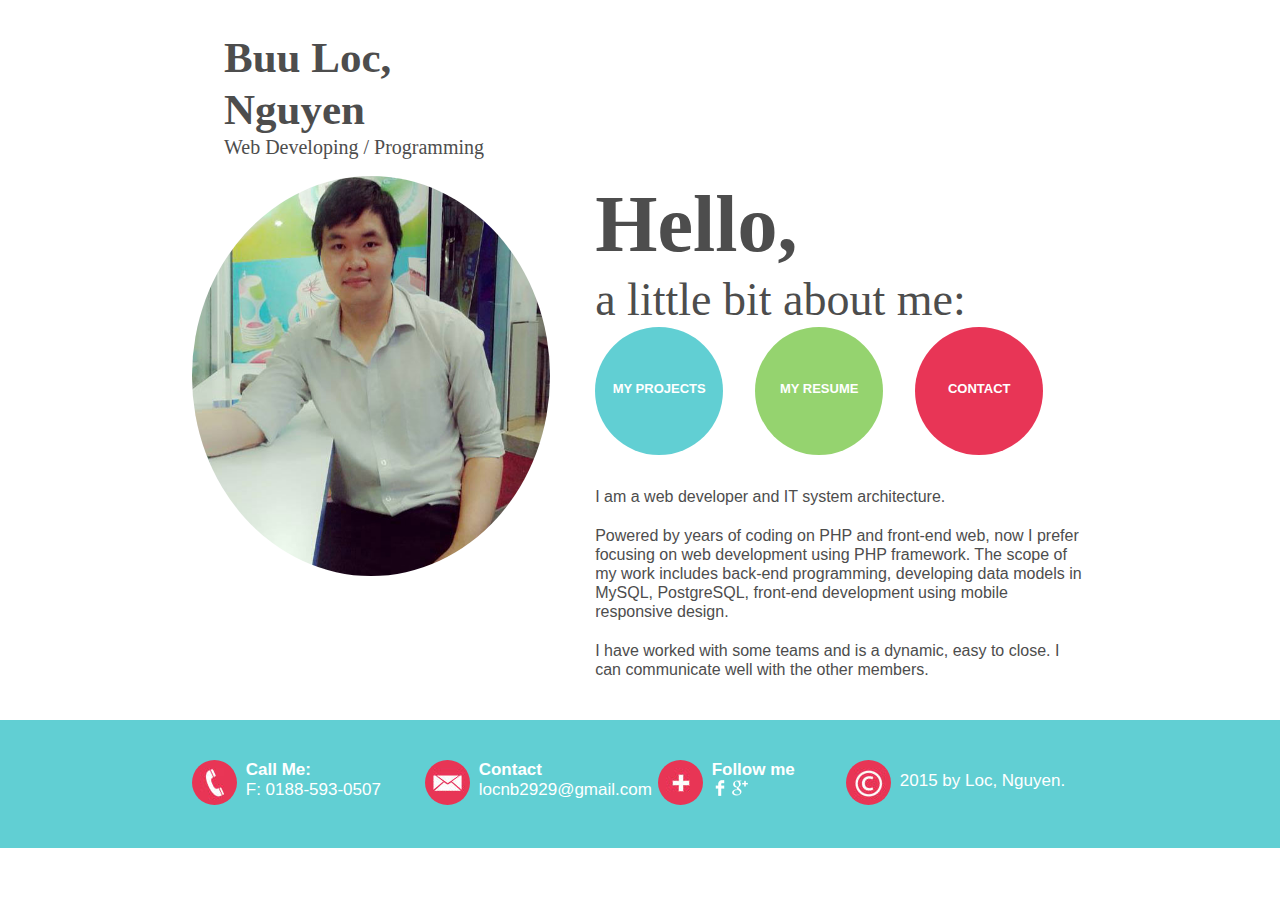
==== index.html @ 5f627e70 "Portfolio" ====
<!Doctype html>

<!--[if lt IE 7 ]> <html class="ie ie6 ie-lt10 ie-lt9 ie-lt8 ie-lt7 no-js" lang="en"> <![endif]-->
<!--[if IE 7 ]>    <html class="ie ie7 ie-lt10 ie-lt9 ie-lt8 no-js" lang="en"> <![endif]-->
<!--[if IE 8 ]>    <html class="ie ie8 ie-lt10 ie-lt9 no-js" lang="en"> <![endif]-->
<!--[if IE 9 ]>    <html class="ie ie9 ie-lt10 no-js" lang="en"> <![endif]-->
<!--[if gt IE 9]><!--><html class="no-js" lang="en"><!--<![endif]-->
<!-- the "no-js" class is for Modernizr. --> 

<head>

	<meta charset="utf-8">
	
	<!-- Always force latest IE rendering engine (even in intranet) -->
	<meta http-equiv="X-UA-Compatible" content="IE=edge">
	
	<!-- Important stuff for SEO, don't neglect. (And don't dupicate values across your site!) -->
	<title>Loc Nguyen, portfolio</title>

	<meta name="author" content="Loc Nguyen" />
	<meta name="description" content="Portfolio of Loc Nguyen" />
	
	<!-- Don't forget to set your site up: http://google.com/webmasters -->
	<meta name="google-site-verification" content="" />
	
	<!-- Who owns the content of this site? -->
	<meta name="Copyright" content="2015 by Loc Nguyen" />
	
	<!--  Mobile Viewport
	http://j.mp/mobileviewport & http://davidbcalhoun.com/2010/viewport-metatag
	device-width : Occupy full width of the screen in its current orientation
	initial-scale = 1.0 retains dimensions instead of zooming out if page height > device height
	maximum-scale = 1.0 retains dimensions instead of zooming in if page width < device width (wrong for most sites)
	-->
	<meta name="viewport" content="width=device-width, initial-scale=1">
	
	<!-- Use Iconifyer to generate all the favicons and touch icons you need: http://iconifier.net -->
	<link rel="shortcut icon" href="favicon.ico" />
	
	<!-- concatenate and minify for production -->
	<link rel="stylesheet" href="assets/css/reset.css" />
	<link rel="stylesheet" href="assets/css/style.css" />
	
	<!-- Lea Verou's Prefix Free, lets you use un-prefixed properties in your CSS files -->
	<script src="assets/js/libs/prefixfree.min.js"></script>
	
	<!-- This is an un-minified, complete version of Modernizr. 
		 Before you move to production, you should generate a custom build that only has the detects you need. -->
	<script src="assets/js/libs/modernizr-2.7.1.dev.js"></script>
	
	<!-- Application-specific meta tags -->
	<!-- Windows 8: see http://msdn.microsoft.com/en-us/library/ie/dn255024%28v=vs.85%29.aspx for details -->
	<meta name="application-name" content="" /> 
	<meta name="msapplication-TileColor" content="" /> 
	<meta name="msapplication-TileImage" content="" />
	<meta name="msapplication-square150x150logo" content="" />
	<meta name="msapplication-square310x310logo" content="" />
	<meta name="msapplication-square70x70logo" content="" />
	<meta name="msapplication-wide310x150logo" content="" />
	<!-- Twitter: see https://dev.twitter.com/docs/cards/types/summary-card for details -->
	<meta name="twitter:card" content="">
	<meta name="twitter:site" content="">
	<meta name="twitter:title" content="">
	<meta name="twitter:description" content="">
	<meta name="twitter:url" content="">
	<!-- Facebook (and some others) use the Open Graph protocol: see http://ogp.me/ for details -->
	<meta property="og:title" content="" />
	<meta property="og:description" content="" />
	<meta property="og:url" content="" />
	<meta property="og:image" content="" />

</head>

<body>

<div class="wrapper">
	<header>
		
		<div class="name_job">
			<p><h1 class="font_0">Buu Loc, Nguyen</h1></p>
			<p><h1 class="font_6">Web Developing / Programming</h1></p>
		</div>
		<!--<nav>
			<ul>
				<li><a href="index.html">Home</a></li>
				<li><a href="projects.html">Projects</a></li>
				<li><a href="resume.html">Resume</a></li>
				<li><a href="contact.html">Contact</a></li>
			</ul>
		</nav>-->

	</header><!-- /header -->

	<section>
		<div class="avatarInfo"><img src="assets/images/avatarBL.jpg" alt="Avatar Info"></div>
		<div class="aboutInfo">
			<p class="font_3"><strong>Hello, </strong></p>
			<p class="font_4">a little bit about me:</p>

			<div class="buttonProjects">
				<a href="projects.html" style="text-align: center" class="buttonLink"><span class="buttonLabel">MY PROJECTS</span></a>
			</div>

			<div class="buttonResume">
				<a href="resume.html" style="text-align: center" class="buttonLink"><span class="buttonLabel">MY RESUME</span></a>
			</div>

			<div class="buttonContact">
				<a href="contact.html" style="text-align: center" class="buttonLink"><span class="buttonLabel">CONTACT</span></a>
			</div>
			
			<div class="textInfo">
				<p>I am a web developer and IT system architecture.</p>
				<br>
				<p>Powered by years of coding on PHP and front-end web, now I prefer focusing on web development using PHP framework. The scope of my work includes back-end programming, developing data models in MySQL, PostgreSQL, front-end development using mobile responsive design.</p>
				<br>
				<p>I have worked with some teams and is a dynamic, easy to close. I can communicate well with the other members.</p>
			</div>
		</div>
	</section><!-- /section -->
	
	<footer>
		<div id="boxFooter">
			<div class="phone">
				<div class="boxImage">
					<img src="assets/images/phone.jpg" alt="phone">
				</div>
				<div class="boxText">
					<span><strong>Call Me:</strong></span><br>
					<span>F: 0188-593-0507</span>
				</div>
			</div>

			<div class="email">
				<div class="boxImage">
					<img src="assets/images/email.jpg" alt="email">
				</div>
				<div class="boxText">
					<span><strong>Contact</strong></span><br>
					<span>locnb2929@gmail.com</span>
				</div>
			</div>

			<div class="socialNetwork">
				<div class="boxImage">
					<img src="assets/images/follow.jpg" alt="follow">
				</div>
				<div class="boxText">
					<span><strong>Follow me</strong></span><br>
					<span><a href="https://www.facebook.com/loc.nguyenbuu" target="_blank"><img src="assets/images/facebook.png" alt="facebook info"></a></span>
					<span><a href="https://plus.google.com/u/0/100882687001015191666/posts/p/pub" target="_blank"><img src="assets/images/googleplus.png" alt="google info"></a></span>
				</div>
			</div>

			<div class="contact">
				<div class="boxImage">
					<img src="assets/images/author.jpg" alt="author">
				</div>
				<div class="boxText">
					<span>2015 by Loc, Nguyen.</span>
				</div>
			</div>

		</div>
	</footer><!-- /footer -->
</div>

<!-- Grab Google CDN's jQuery. fall back to local if necessary -->
<script src="//ajax.googleapis.com/ajax/libs/jquery/1.11.0/jquery.min.js"></script>
<script>window.jQuery || document.write("<script src='assets/js/libs/jquery-1.11.0.min.js'>\x3C/script>")</script>

<!-- this is where we put our custom functions -->
<!-- don't forget to concatenate and minify if needed -->
<script src="assets/js/functions.js"></script>

<!-- Asynchronous google analytics; this is the official snippet.
	 Replace UA-XXXXXX-XX with your site's ID and uncomment to enable.
	 
<script>
  (function(i,s,o,g,r,a,m){i['GoogleAnalyticsObject']=r;i[r]=i[r]||function(){
  (i[r].q=i[r].q||[]).push(arguments)},i[r].l=1*new Date();a=s.createElement(o),
  m=s.getElementsByTagName(o)[0];a.async=1;a.src=g;m.parentNode.insertBefore(a,m)
  })(window,document,'script','//www.google-analytics.com/analytics.js','ga');

  ga('create', 'UA-XXXXXX-XX', 'auto');
  ga('send', 'pageview');

</script>
  
-->
</body>
</html>
---- assets/css/style.css ----
/* A Linux- and Windows-friendly sans-serif font stack: http://prospects.mhurrell.co.uk/post/updating-the-helvetica-font-stack */
body {
	font: 16px/26px Helvetica, Helvetica Neue, Arial, sans-serif;
}

/* Using local fonts? Check out Font Squirrel's webfont generator: http://www.fontsquirrel.com/tools/webfont-generator */

/* We like off-black for text. */
body, select, input, textarea {color: #222020;}

a {color: blue;}
a:hover {color: blue;}

/* Custom text-selection colors (remove any text shadows: http://twitter.com/miketaylr/status/12228805301) */
::-moz-selection{background: #fcd700; color: #fff; text-shadow: none;}
::selection {background: #fcd700; color: #fff; text-shadow: none;} 

/*	j.mp/webkit-tap-highlight-color */
a:link {-webkit-tap-highlight-color: #fcd700;} 

ins {background-color: #fcd700; color: #000; text-decoration: none;}
mark {background-color: #fcd700; color: #000; font-style: italic; font-weight: bold;}

/* Mozilla dosen't style place holders by default */
input:-moz-placeholder { color:#a9a9a9; }
textarea:-moz-placeholder { color:#a9a9a9; }

.wrapper {
    width: 100%;
    margin: 0 auto;
}

.wrapper {
    opacity: 0;
    transition: opacity 1s;
}

.wrapper-loaded {
    opacity: 1;
}

body{
    background-image: url(../images/body_bg.jpg);
    background-position: left top;
    background-repeat: repeat;
    color: #222020;
    height: 100%;
    width: 100%;
}

header{
    height: 8em;
    width: 70%;
    margin: 0 auto;
}

section {
    width: 70%;
    margin: 0 auto;
    height: 34em;
    overflow: hidden;
}

.borderHL {
    border-bottom: 5px solid #4D4D4D;
    height: 8em;
    width: 100%;
    margin: 0 auto;
}

#project_wrapper, #resume_wrapper, #contact_wrapper {
    width: 70%;
    margin: 2em auto;
    height: auto;
    background: #ffffff;
    padding: 2.5em;
    overflow: hidden;
}
.titleProjects, .titleResume, .titleContact {
    border-bottom: 1px solid #4D4D4D;
}

a {
    color: #177EE5;
    text-decoration: none;
}

a:hover {
    color: #1968B7;
}

.infoResume{
    margin-top: 2em;
    display: block;
    height: 14em;
    margin-top: 2em;
    width: 100%;
}

.imageInfo {
    border: 1px solid #ccc;
    float: left;
    position: relative;
    padding: 5px;
}

.imageInfo > img {
    border: medium none;
    vertical-align: middle;
}

.textResume {
    float: left;
    font: normal 1.166em "Noticia Text",serif;
    margin: 0 2em;
}

.logoSchool {
    display: block;
    float: right;
    width: 3.5em;
}
.underline {
    border: 1px solid #ccc;
    margin: 0 12em;
}
.name_job{
    width: 35%;
    height: 7em;
    margin: 2em;
    float: left;
}

.font_0 {
    color: #4D4D4D;
    font: bold 43px/1.2em "Noticia Text",serif
}
.font_1 {
    color: #4D4D4D;
    font: bold 36px/1.2em "Noticia Text",serif
}
.font_2 {
    color: #4D4D4D;
    font: bold 24px/1.2em "Noticia Text",serif
}
.font_3 {
    color: rgba(77, 77, 77, 1);
    font: 80px/1.2em "Noticia Text",serif
}

.font_4 {
    font: 46px/1.2em "Noticia Text",serif;
    color: rgba(77, 77, 77, 1);
}

.font_5 {
    font: normal 1.5em "Noticia Text",serif;
    color: #000;
}

.font_6 {
    color: rgba(77, 77, 77, 1);
    font: 20px/1.2em "Noticia Text",serif!important;
    line-height: 1.5em;
    letter-spacing: normal;
}

nav{
    width: 50%;
    height: 7em;
    margin: 2em;
    float: left;
}

ul{
    overflow: hidden;
    position: relative;
    list-style: none;
    top: 47%;
}

li{
    display: inline-block;
    position: relative;
    width: 22%;
    text-align: center;
    height: 100%;
    text-transform: uppercase;
}

li a{
    cursor: pointer;
    font: 17px/1.2em "Noticia Text",serif;
    color: #4D4D4D;
    text-decoration: none;
}

li a:hover{
    color: #95D36F;
}

.avatarInfo{
    float: left;
    width: 40%;
}

.avatarInfo img {
    border-radius: 50%;
    height: 25em;
    width: 25em;
}

.aboutInfo {
    float: left;
    width: 55%;
    margin-left: 5%;
}

.buttonProjects, .buttonResume, .buttonContact {
    height: 8em;
    width: 8em;
    border-radius: 50%;
    float: left;
    margin-bottom: 2em;
    position: relative;
    -webkit-transition: all .25s ease .2s;
       -moz-transition: all .25s ease .2s;
        -ms-transition: all .25s ease .2s;
         -o-transition: all .25s ease .2s;
            transition: all .25s ease .2s;
}

.buttonProjects {
    background-color: rgba(97, 207, 211, 1);
}

.buttonResume {
    background-color: #95D36F;
    margin: 0 2em;
}

.buttonContact {
    background-color: rgba(232, 53, 86, 1);
}

.buttonProjects:hover, .buttonResume:hover, .buttonContact:hover {
    height: 8em;
    width: 8em;
    border-radius: 50%;
    border: 0 solid rgba(232, 53, 86, 1);
}

.buttonProjects:hover {
    background-color: rgba(64, 138, 141, 1);
}

.buttonResume:hover {
    background-color: #72A354;
}

.buttonContact:hover {
    background-color: rgba(154, 35, 57, 1);
}

.buttonLink {
    position: absolute;
    bottom: 0;
    left: 0;
    right: 0;
    top: 0;
    cursor: pointer;
}

.buttonLabel {
    color: #ffffff;
    font: 13px/1.2em "Open Sans",sans-serif;
    font-weight: bold;
    display: inline-block;
    white-space: nowrap;
    margin-top: 42%;
}

.textInfo {
    clear: both;
    color: rgba(77, 77, 77, 1);
    font: 16px/1.2em "Open Sans",sans-serif;
    margin-top: 2em;
}

footer {
    clear: both;
    background-color: rgba(97, 207, 211, 1);
    background-repeat: repeat-x;
    width: 100%;
    height: 8em;
    z-index: 10;
}

#boxFooter {
    width: 70%;
    height: auto;
    margin: 0 auto;
    padding-top: 2.5em;
}

.boxImage {
    float: left;
    width: 6%;
}

.boxImage img {
    border-radius: 50%;
}

.boxText {
    float: left;
    width: 20%;
    color: #ffffff;
    font: 17px/1.2em "Open Sans",sans-serif;
}

.socialNetwork > .boxText {
    width: 15%!important;
}

.contact > .boxText > span {
    line-height: 2.5em;
}

.scrollToTop {
    background: url("../images/iconTop.jpg") no-repeat scroll 0 0 rgba(0, 0, 0, 0);
    bottom: 10em;
    display: block;
    height: 48px;
    position: fixed;
    right: 5em;
    width: 48px;
    border-radius: 20%;
    display:none;
}
/* Media queries
-------------------------------------------------------------------------------*/

@media screen and (min-width: 400px) {

}

@media screen and (min-width: 600px) {

}

@media screen and (min-width: 1000px) {

}

@media screen and (min-width: 1400px) {

}
/* ==========================================================================
   Helper classes
   ========================================================================== */

.hidden {
    display: none !important;
    visibility: hidden;
}

.visuallyhidden {
    border: 0;
    clip: rect(0 0 0 0);
    height: 1px;
    margin: -1px;
    overflow: hidden;
    padding: 0;
    position: absolute;
    width: 1px;
}

.visuallyhidden.focusable:active,
.visuallyhidden.focusable:focus {
    clip: auto;
    height: auto;
    margin: 0;
    overflow: visible;
    position: static;
    width: auto;
}

.invisible {
    visibility: hidden;
}

.clearfix:before,
.clearfix:after {
    content: " ";
    display: table;
}

.clearfix:after {
    clear: both;
}

.clearfix {
    *zoom: 1;
}

/* Print styles
-------------------------------------------------------------------------------*/
@media print {
    *,
    *:before,
    *:after {
        background: transparent !important;
        color: #000 !important;
        box-shadow: none !important;
        text-shadow: none !important;
    }

    a,
    a:visited {
        text-decoration: underline;
    }

    a[href]:after {
        content: " (" attr(href) ")";
    }

    abbr[title]:after {
        content: " (" attr(title) ")";
    }

    a[href^="#"]:after,
    a[href^="javascript:"]:after {
        content: "";
    }

    pre,
    blockquote {
        border: 1px solid #999;
        page-break-inside: avoid;
    }

    thead {
        display: table-header-group;
    }

    tr,
    img {
        page-break-inside: avoid;
    }

    img {
        max-width: 100% !important;
    }

    p,
    h2,
    h3 {
        orphans: 3;
        widows: 3;
    }

    h2,
    h3 {
        page-break-after: avoid;
    }
}
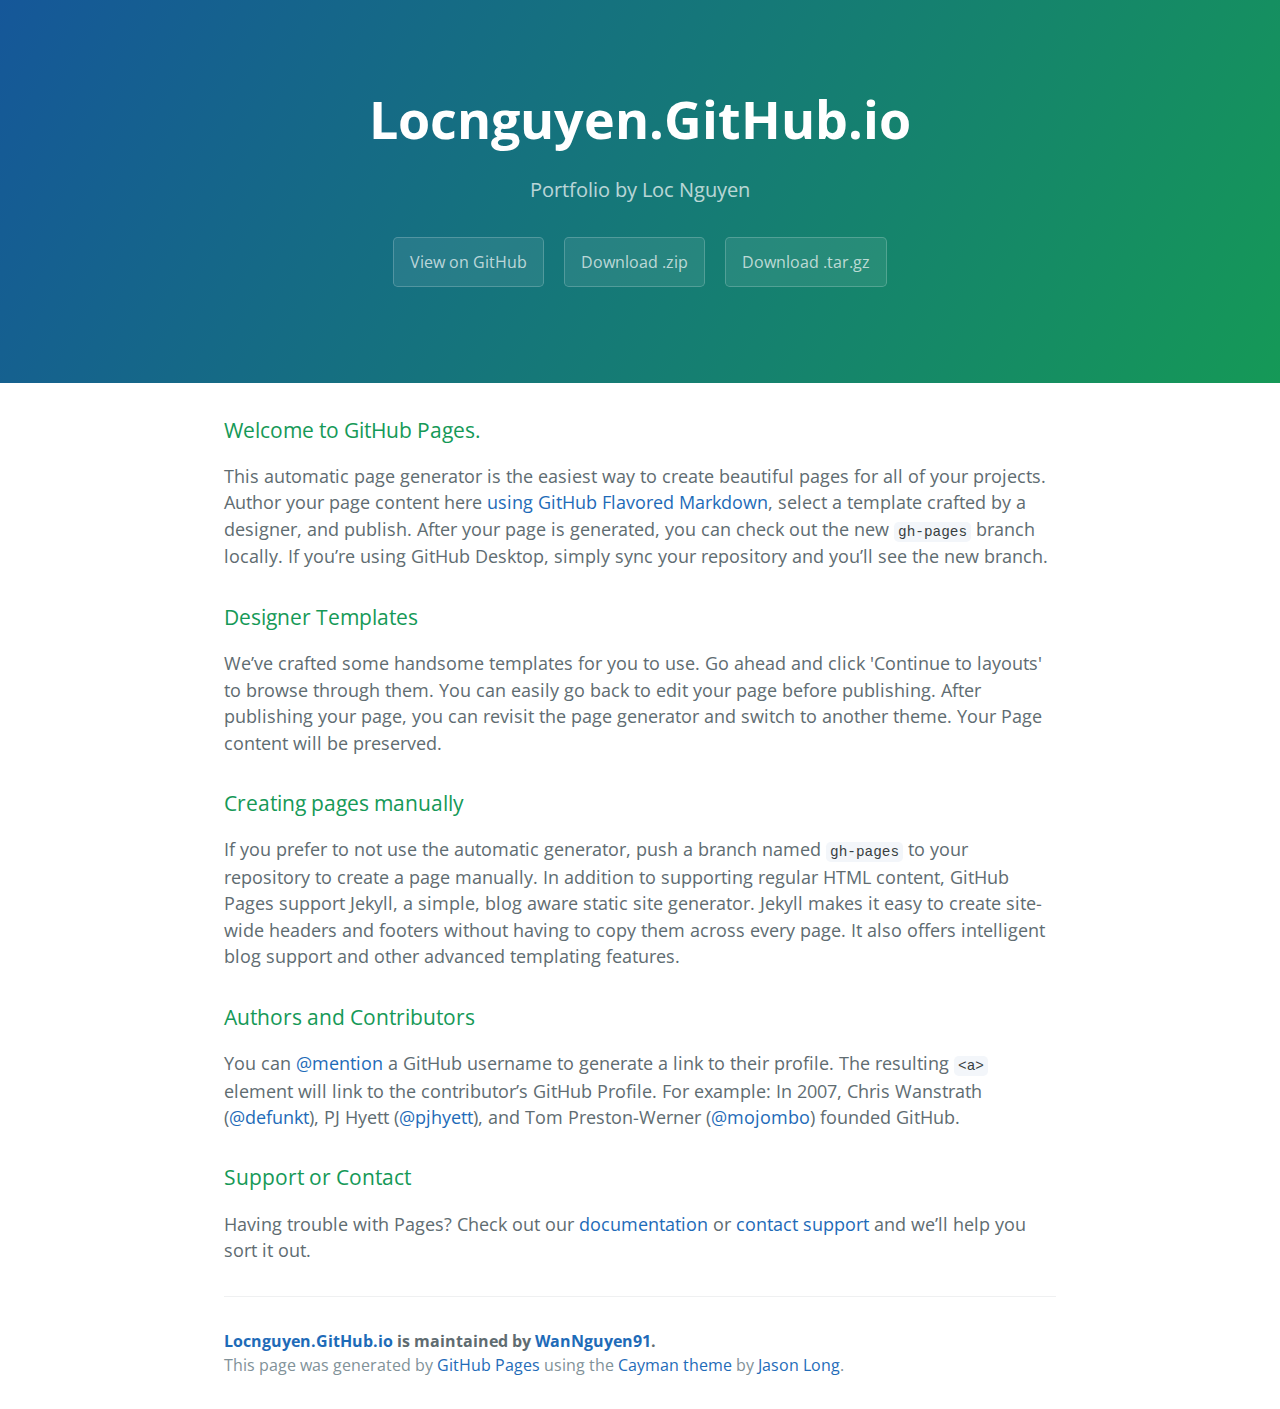
==== commit b5d82104: "Create gh-pages branch via GitHub" ====
--- a/index.html
+++ b/index.html
@@ -1,192 +1,57 @@
-<!Doctype html>
+<!DOCTYPE html>
+<html lang="en-us">
+  <head>
+    <meta charset="UTF-8">
+    <title>Locnguyen.GitHub.io by WanNguyen91</title>
+    <meta name="viewport" content="width=device-width, initial-scale=1">
+    <link rel="stylesheet" type="text/css" href="stylesheets/normalize.css" media="screen">
+    <link href='https://fonts.googleapis.com/css?family=Open+Sans:400,700' rel='stylesheet' type='text/css'>
+    <link rel="stylesheet" type="text/css" href="stylesheets/stylesheet.css" media="screen">
+    <link rel="stylesheet" type="text/css" href="stylesheets/github-light.css" media="screen">
+  </head>
+  <body>
+    <section class="page-header">
+      <h1 class="project-name">Locnguyen.GitHub.io</h1>
+      <h2 class="project-tagline">Portfolio by Loc Nguyen</h2>
+      <a href="https://github.com/WanNguyen91/locnguyen.github.io" class="btn">View on GitHub</a>
+      <a href="https://github.com/WanNguyen91/locnguyen.github.io/zipball/master" class="btn">Download .zip</a>
+      <a href="https://github.com/WanNguyen91/locnguyen.github.io/tarball/master" class="btn">Download .tar.gz</a>
+    </section>
 
-<!--[if lt IE 7 ]> <html class="ie ie6 ie-lt10 ie-lt9 ie-lt8 ie-lt7 no-js" lang="en"> <![endif]-->
-<!--[if IE 7 ]>    <html class="ie ie7 ie-lt10 ie-lt9 ie-lt8 no-js" lang="en"> <![endif]-->
-<!--[if IE 8 ]>    <html class="ie ie8 ie-lt10 ie-lt9 no-js" lang="en"> <![endif]-->
-<!--[if IE 9 ]>    <html class="ie ie9 ie-lt10 no-js" lang="en"> <![endif]-->
-<!--[if gt IE 9]><!--><html class="no-js" lang="en"><!--<![endif]-->
-<!-- the "no-js" class is for Modernizr. --> 
+    <section class="main-content">
+      <h3>
+<a id="welcome-to-github-pages" class="anchor" href="#welcome-to-github-pages" aria-hidden="true"><span aria-hidden="true" class="octicon octicon-link"></span></a>Welcome to GitHub Pages.</h3>
 
-<head>
+<p>This automatic page generator is the easiest way to create beautiful pages for all of your projects. Author your page content here <a href="https://guides.github.com/features/mastering-markdown/">using GitHub Flavored Markdown</a>, select a template crafted by a designer, and publish. After your page is generated, you can check out the new <code>gh-pages</code> branch locally. If you’re using GitHub Desktop, simply sync your repository and you’ll see the new branch.</p>
 
-	<meta charset="utf-8">
-	
-	<!-- Always force latest IE rendering engine (even in intranet) -->
-	<meta http-equiv="X-UA-Compatible" content="IE=edge">
-	
-	<!-- Important stuff for SEO, don't neglect. (And don't dupicate values across your site!) -->
-	<title>Loc Nguyen, portfolio</title>
+<h3>
+<a id="designer-templates" class="anchor" href="#designer-templates" aria-hidden="true"><span aria-hidden="true" class="octicon octicon-link"></span></a>Designer Templates</h3>
 
-	<meta name="author" content="Loc Nguyen" />
-	<meta name="description" content="Portfolio of Loc Nguyen" />
-	
-	<!-- Don't forget to set your site up: http://google.com/webmasters -->
-	<meta name="google-site-verification" content="" />
-	
-	<!-- Who owns the content of this site? -->
-	<meta name="Copyright" content="2015 by Loc Nguyen" />
-	
-	<!--  Mobile Viewport
-	http://j.mp/mobileviewport & http://davidbcalhoun.com/2010/viewport-metatag
-	device-width : Occupy full width of the screen in its current orientation
-	initial-scale = 1.0 retains dimensions instead of zooming out if page height > device height
-	maximum-scale = 1.0 retains dimensions instead of zooming in if page width < device width (wrong for most sites)
-	-->
-	<meta name="viewport" content="width=device-width, initial-scale=1">
-	
-	<!-- Use Iconifyer to generate all the favicons and touch icons you need: http://iconifier.net -->
-	<link rel="shortcut icon" href="favicon.ico" />
-	
-	<!-- concatenate and minify for production -->
-	<link rel="stylesheet" href="assets/css/reset.css" />
-	<link rel="stylesheet" href="assets/css/style.css" />
-	
-	<!-- Lea Verou's Prefix Free, lets you use un-prefixed properties in your CSS files -->
-	<script src="assets/js/libs/prefixfree.min.js"></script>
-	
-	<!-- This is an un-minified, complete version of Modernizr. 
-		 Before you move to production, you should generate a custom build that only has the detects you need. -->
-	<script src="assets/js/libs/modernizr-2.7.1.dev.js"></script>
-	
-	<!-- Application-specific meta tags -->
-	<!-- Windows 8: see http://msdn.microsoft.com/en-us/library/ie/dn255024%28v=vs.85%29.aspx for details -->
-	<meta name="application-name" content="" /> 
-	<meta name="msapplication-TileColor" content="" /> 
-	<meta name="msapplication-TileImage" content="" />
-	<meta name="msapplication-square150x150logo" content="" />
-	<meta name="msapplication-square310x310logo" content="" />
-	<meta name="msapplication-square70x70logo" content="" />
-	<meta name="msapplication-wide310x150logo" content="" />
-	<!-- Twitter: see https://dev.twitter.com/docs/cards/types/summary-card for details -->
-	<meta name="twitter:card" content="">
-	<meta name="twitter:site" content="">
-	<meta name="twitter:title" content="">
-	<meta name="twitter:description" content="">
-	<meta name="twitter:url" content="">
-	<!-- Facebook (and some others) use the Open Graph protocol: see http://ogp.me/ for details -->
-	<meta property="og:title" content="" />
-	<meta property="og:description" content="" />
-	<meta property="og:url" content="" />
-	<meta property="og:image" content="" />
+<p>We’ve crafted some handsome templates for you to use. Go ahead and click 'Continue to layouts' to browse through them. You can easily go back to edit your page before publishing. After publishing your page, you can revisit the page generator and switch to another theme. Your Page content will be preserved.</p>
 
-</head>
+<h3>
+<a id="creating-pages-manually" class="anchor" href="#creating-pages-manually" aria-hidden="true"><span aria-hidden="true" class="octicon octicon-link"></span></a>Creating pages manually</h3>
 
-<body>
+<p>If you prefer to not use the automatic generator, push a branch named <code>gh-pages</code> to your repository to create a page manually. In addition to supporting regular HTML content, GitHub Pages support Jekyll, a simple, blog aware static site generator. Jekyll makes it easy to create site-wide headers and footers without having to copy them across every page. It also offers intelligent blog support and other advanced templating features.</p>
 
-<div class="wrapper">
-	<header>
-		
-		<div class="name_job">
-			<p><h1 class="font_0">Buu Loc, Nguyen</h1></p>
-			<p><h1 class="font_6">Web Developing / Programming</h1></p>
-		</div>
-		<!--<nav>
-			<ul>
-				<li><a href="index.html">Home</a></li>
-				<li><a href="projects.html">Projects</a></li>
-				<li><a href="resume.html">Resume</a></li>
-				<li><a href="contact.html">Contact</a></li>
-			</ul>
-		</nav>-->
+<h3>
+<a id="authors-and-contributors" class="anchor" href="#authors-and-contributors" aria-hidden="true"><span aria-hidden="true" class="octicon octicon-link"></span></a>Authors and Contributors</h3>
 
-	</header><!-- /header -->
+<p>You can <a href="https://help.github.com/articles/basic-writing-and-formatting-syntax/#mentioning-users-and-teams" class="user-mention">@mention</a> a GitHub username to generate a link to their profile. The resulting <code>&lt;a&gt;</code> element will link to the contributor’s GitHub Profile. For example: In 2007, Chris Wanstrath (<a href="https://github.com/defunkt" class="user-mention">@defunkt</a>), PJ Hyett (<a href="https://github.com/pjhyett" class="user-mention">@pjhyett</a>), and Tom Preston-Werner (<a href="https://github.com/mojombo" class="user-mention">@mojombo</a>) founded GitHub.</p>
 
-	<section>
-		<div class="avatarInfo"><img src="assets/images/avatarBL.jpg" alt="Avatar Info"></div>
-		<div class="aboutInfo">
-			<p class="font_3"><strong>Hello, </strong></p>
-			<p class="font_4">a little bit about me:</p>
+<h3>
+<a id="support-or-contact" class="anchor" href="#support-or-contact" aria-hidden="true"><span aria-hidden="true" class="octicon octicon-link"></span></a>Support or Contact</h3>
 
-			<div class="buttonProjects">
-				<a href="projects.html" style="text-align: center" class="buttonLink"><span class="buttonLabel">MY PROJECTS</span></a>
-			</div>
+<p>Having trouble with Pages? Check out our <a href="https://help.github.com/pages">documentation</a> or <a href="https://github.com/contact">contact support</a> and we’ll help you sort it out.</p>
 
-			<div class="buttonResume">
-				<a href="resume.html" style="text-align: center" class="buttonLink"><span class="buttonLabel">MY RESUME</span></a>
-			</div>
+      <footer class="site-footer">
+        <span class="site-footer-owner"><a href="https://github.com/WanNguyen91/locnguyen.github.io">Locnguyen.GitHub.io</a> is maintained by <a href="https://github.com/WanNguyen91">WanNguyen91</a>.</span>
 
-			<div class="buttonContact">
-				<a href="contact.html" style="text-align: center" class="buttonLink"><span class="buttonLabel">CONTACT</span></a>
-			</div>
-			
-			<div class="textInfo">
-				<p>I am a web developer and IT system architecture.</p>
-				<br>
-				<p>Powered by years of coding on PHP and front-end web, now I prefer focusing on web development using PHP framework. The scope of my work includes back-end programming, developing data models in MySQL, PostgreSQL, front-end development using mobile responsive design.</p>
-				<br>
-				<p>I have worked with some teams and is a dynamic, easy to close. I can communicate well with the other members.</p>
-			</div>
-		</div>
-	</section><!-- /section -->
-	
-	<footer>
-		<div id="boxFooter">
-			<div class="phone">
-				<div class="boxImage">
-					<img src="assets/images/phone.jpg" alt="phone">
-				</div>
-				<div class="boxText">
-					<span><strong>Call Me:</strong></span><br>
-					<span>F: 0188-593-0507</span>
-				</div>
-			</div>
+        <span class="site-footer-credits">This page was generated by <a href="https://pages.github.com">GitHub Pages</a> using the <a href="https://github.com/jasonlong/cayman-theme">Cayman theme</a> by <a href="https://twitter.com/jasonlong">Jason Long</a>.</span>
+      </footer>
 
-			<div class="email">
-				<div class="boxImage">
-					<img src="assets/images/email.jpg" alt="email">
-				</div>
-				<div class="boxText">
-					<span><strong>Contact</strong></span><br>
-					<span>locnb2929@gmail.com</span>
-				</div>
-			</div>
+    </section>
 
-			<div class="socialNetwork">
-				<div class="boxImage">
-					<img src="assets/images/follow.jpg" alt="follow">
-				</div>
-				<div class="boxText">
-					<span><strong>Follow me</strong></span><br>
-					<span><a href="https://www.facebook.com/loc.nguyenbuu" target="_blank"><img src="assets/images/facebook.png" alt="facebook info"></a></span>
-					<span><a href="https://plus.google.com/u/0/100882687001015191666/posts/p/pub" target="_blank"><img src="assets/images/googleplus.png" alt="google info"></a></span>
-				</div>
-			</div>
-
-			<div class="contact">
-				<div class="boxImage">
-					<img src="assets/images/author.jpg" alt="author">
-				</div>
-				<div class="boxText">
-					<span>2015 by Loc, Nguyen.</span>
-				</div>
-			</div>
-
-		</div>
-	</footer><!-- /footer -->
-</div>
-
-<!-- Grab Google CDN's jQuery. fall back to local if necessary -->
-<script src="//ajax.googleapis.com/ajax/libs/jquery/1.11.0/jquery.min.js"></script>
-<script>window.jQuery || document.write("<script src='assets/js/libs/jquery-1.11.0.min.js'>\x3C/script>")</script>
-
-<!-- this is where we put our custom functions -->
-<!-- don't forget to concatenate and minify if needed -->
-<script src="assets/js/functions.js"></script>
-
-<!-- Asynchronous google analytics; this is the official snippet.
-	 Replace UA-XXXXXX-XX with your site's ID and uncomment to enable.
-	 
-<script>
-  (function(i,s,o,g,r,a,m){i['GoogleAnalyticsObject']=r;i[r]=i[r]||function(){
-  (i[r].q=i[r].q||[]).push(arguments)},i[r].l=1*new Date();a=s.createElement(o),
-  m=s.getElementsByTagName(o)[0];a.async=1;a.src=g;m.parentNode.insertBefore(a,m)
-  })(window,document,'script','//www.google-analytics.com/analytics.js','ga');
-
-  ga('create', 'UA-XXXXXX-XX', 'auto');
-  ga('send', 'pageview');
-
-</script>
   
--->
-</body>
+  </body>
 </html>
--- a/stylesheets/stylesheet.css
+++ b/stylesheets/stylesheet.css
@@ -0,0 +1,245 @@
+* {
+  box-sizing: border-box; }
+
+body {
+  padding: 0;
+  margin: 0;
+  font-family: "Open Sans", "Helvetica Neue", Helvetica, Arial, sans-serif;
+  font-size: 16px;
+  line-height: 1.5;
+  color: #606c71; }
+
+a {
+  color: #1e6bb8;
+  text-decoration: none; }
+  a:hover {
+    text-decoration: underline; }
+
+.btn {
+  display: inline-block;
+  margin-bottom: 1rem;
+  color: rgba(255, 255, 255, 0.7);
+  background-color: rgba(255, 255, 255, 0.08);
+  border-color: rgba(255, 255, 255, 0.2);
+  border-style: solid;
+  border-width: 1px;
+  border-radius: 0.3rem;
+  transition: color 0.2s, background-color 0.2s, border-color 0.2s; }
+  .btn + .btn {
+    margin-left: 1rem; }
+
+.btn:hover {
+  color: rgba(255, 255, 255, 0.8);
+  text-decoration: none;
+  background-color: rgba(255, 255, 255, 0.2);
+  border-color: rgba(255, 255, 255, 0.3); }
+
+@media screen and (min-width: 64em) {
+  .btn {
+    padding: 0.75rem 1rem; } }
+
+@media screen and (min-width: 42em) and (max-width: 64em) {
+  .btn {
+    padding: 0.6rem 0.9rem;
+    font-size: 0.9rem; } }
+
+@media screen and (max-width: 42em) {
+  .btn {
+    display: block;
+    width: 100%;
+    padding: 0.75rem;
+    font-size: 0.9rem; }
+    .btn + .btn {
+      margin-top: 1rem;
+      margin-left: 0; } }
+
+.page-header {
+  color: #fff;
+  text-align: center;
+  background-color: #159957;
+  background-image: linear-gradient(120deg, #155799, #159957); }
+
+@media screen and (min-width: 64em) {
+  .page-header {
+    padding: 5rem 6rem; } }
+
+@media screen and (min-width: 42em) and (max-width: 64em) {
+  .page-header {
+    padding: 3rem 4rem; } }
+
+@media screen and (max-width: 42em) {
+  .page-header {
+    padding: 2rem 1rem; } }
+
+.project-name {
+  margin-top: 0;
+  margin-bottom: 0.1rem; }
+
+@media screen and (min-width: 64em) {
+  .project-name {
+    font-size: 3.25rem; } }
+
+@media screen and (min-width: 42em) and (max-width: 64em) {
+  .project-name {
+    font-size: 2.25rem; } }
+
+@media screen and (max-width: 42em) {
+  .project-name {
+    font-size: 1.75rem; } }
+
+.project-tagline {
+  margin-bottom: 2rem;
+  font-weight: normal;
+  opacity: 0.7; }
+
+@media screen and (min-width: 64em) {
+  .project-tagline {
+    font-size: 1.25rem; } }
+
+@media screen and (min-width: 42em) and (max-width: 64em) {
+  .project-tagline {
+    font-size: 1.15rem; } }
+
+@media screen and (max-width: 42em) {
+  .project-tagline {
+    font-size: 1rem; } }
+
+.main-content :first-child {
+  margin-top: 0; }
+.main-content img {
+  max-width: 100%; }
+.main-content h1, .main-content h2, .main-content h3, .main-content h4, .main-content h5, .main-content h6 {
+  margin-top: 2rem;
+  margin-bottom: 1rem;
+  font-weight: normal;
+  color: #159957; }
+.main-content p {
+  margin-bottom: 1em; }
+.main-content code {
+  padding: 2px 4px;
+  font-family: Consolas, "Liberation Mono", Menlo, Courier, monospace;
+  font-size: 0.9rem;
+  color: #383e41;
+  background-color: #f3f6fa;
+  border-radius: 0.3rem; }
+.main-content pre {
+  padding: 0.8rem;
+  margin-top: 0;
+  margin-bottom: 1rem;
+  font: 1rem Consolas, "Liberation Mono", Menlo, Courier, monospace;
+  color: #567482;
+  word-wrap: normal;
+  background-color: #f3f6fa;
+  border: solid 1px #dce6f0;
+  border-radius: 0.3rem; }
+  .main-content pre > code {
+    padding: 0;
+    margin: 0;
+    font-size: 0.9rem;
+    color: #567482;
+    word-break: normal;
+    white-space: pre;
+    background: transparent;
+    border: 0; }
+.main-content .highlight {
+  margin-bottom: 1rem; }
+  .main-content .highlight pre {
+    margin-bottom: 0;
+    word-break: normal; }
+.main-content .highlight pre, .main-content pre {
+  padding: 0.8rem;
+  overflow: auto;
+  font-size: 0.9rem;
+  line-height: 1.45;
+  border-radius: 0.3rem; }
+.main-content pre code, .main-content pre tt {
+  display: inline;
+  max-width: initial;
+  padding: 0;
+  margin: 0;
+  overflow: initial;
+  line-height: inherit;
+  word-wrap: normal;
+  background-color: transparent;
+  border: 0; }
+  .main-content pre code:before, .main-content pre code:after, .main-content pre tt:before, .main-content pre tt:after {
+    content: normal; }
+.main-content ul, .main-content ol {
+  margin-top: 0; }
+.main-content blockquote {
+  padding: 0 1rem;
+  margin-left: 0;
+  color: #819198;
+  border-left: 0.3rem solid #dce6f0; }
+  .main-content blockquote > :first-child {
+    margin-top: 0; }
+  .main-content blockquote > :last-child {
+    margin-bottom: 0; }
+.main-content table {
+  display: block;
+  width: 100%;
+  overflow: auto;
+  word-break: normal;
+  word-break: keep-all; }
+  .main-content table th {
+    font-weight: bold; }
+  .main-content table th, .main-content table td {
+    padding: 0.5rem 1rem;
+    border: 1px solid #e9ebec; }
+.main-content dl {
+  padding: 0; }
+  .main-content dl dt {
+    padding: 0;
+    margin-top: 1rem;
+    font-size: 1rem;
+    font-weight: bold; }
+  .main-content dl dd {
+    padding: 0;
+    margin-bottom: 1rem; }
+.main-content hr {
+  height: 2px;
+  padding: 0;
+  margin: 1rem 0;
+  background-color: #eff0f1;
+  border: 0; }
+
+@media screen and (min-width: 64em) {
+  .main-content {
+    max-width: 64rem;
+    padding: 2rem 6rem;
+    margin: 0 auto;
+    font-size: 1.1rem; } }
+
+@media screen and (min-width: 42em) and (max-width: 64em) {
+  .main-content {
+    padding: 2rem 4rem;
+    font-size: 1.1rem; } }
+
+@media screen and (max-width: 42em) {
+  .main-content {
+    padding: 2rem 1rem;
+    font-size: 1rem; } }
+
+.site-footer {
+  padding-top: 2rem;
+  margin-top: 2rem;
+  border-top: solid 1px #eff0f1; }
+
+.site-footer-owner {
+  display: block;
+  font-weight: bold; }
+
+.site-footer-credits {
+  color: #819198; }
+
+@media screen and (min-width: 64em) {
+  .site-footer {
+    font-size: 1rem; } }
+
+@media screen and (min-width: 42em) and (max-width: 64em) {
+  .site-footer {
+    font-size: 1rem; } }
+
+@media screen and (max-width: 42em) {
+  .site-footer {
+    font-size: 0.9rem; } }
--- a/stylesheets/github-light.css
+++ b/stylesheets/github-light.css
@@ -0,0 +1,124 @@
+/*
+The MIT License (MIT)
+
+Copyright (c) 2015 GitHub, Inc.
+
+Permission is hereby granted, free of charge, to any person obtaining a copy
+of this software and associated documentation files (the "Software"), to deal
+in the Software without restriction, including without limitation the rights
+to use, copy, modify, merge, publish, distribute, sublicense, and/or sell
+copies of the Software, and to permit persons to whom the Software is
+furnished to do so, subject to the following conditions:
+
+The above copyright notice and this permission notice shall be included in all
+copies or substantial portions of the Software.
+
+THE SOFTWARE IS PROVIDED "AS IS", WITHOUT WARRANTY OF ANY KIND, EXPRESS OR
+IMPLIED, INCLUDING BUT NOT LIMITED TO THE WARRANTIES OF MERCHANTABILITY,
+FITNESS FOR A PARTICULAR PURPOSE AND NONINFRINGEMENT. IN NO EVENT SHALL THE
+AUTHORS OR COPYRIGHT HOLDERS BE LIABLE FOR ANY CLAIM, DAMAGES OR OTHER
+LIABILITY, WHETHER IN AN ACTION OF CONTRACT, TORT OR OTHERWISE, ARISING FROM,
+OUT OF OR IN CONNECTION WITH THE SOFTWARE OR THE USE OR OTHER DEALINGS IN THE
+SOFTWARE.
+
+*/
+
+.pl-c /* comment */ {
+  color: #969896;
+}
+
+.pl-c1      /* constant, markup.raw, meta.diff.header, meta.module-reference, meta.property-name, support, support.constant, support.variable, variable.other.constant */,
+.pl-s .pl-v /* string variable */ {
+  color: #0086b3;
+}
+
+.pl-e  /* entity */,
+.pl-en /* entity.name */ {
+  color: #795da3;
+}
+
+.pl-s .pl-s1 /* string source */,
+.pl-smi      /* storage.modifier.import, storage.modifier.package, storage.type.java, variable.other, variable.parameter.function */ {
+  color: #333;
+}
+
+.pl-ent /* entity.name.tag */ {
+  color: #63a35c;
+}
+
+.pl-k /* keyword, storage, storage.type */ {
+  color: #a71d5d;
+}
+
+.pl-pds              /* punctuation.definition.string, string.regexp.character-class */,
+.pl-s                /* string */,
+.pl-s .pl-pse .pl-s1 /* string punctuation.section.embedded source */,
+.pl-sr               /* string.regexp */,
+.pl-sr .pl-cce       /* string.regexp constant.character.escape */,
+.pl-sr .pl-sra       /* string.regexp string.regexp.arbitrary-repitition */,
+.pl-sr .pl-sre       /* string.regexp source.ruby.embedded */ {
+  color: #183691;
+}
+
+.pl-v /* variable */ {
+  color: #ed6a43;
+}
+
+.pl-id /* invalid.deprecated */ {
+  color: #b52a1d;
+}
+
+.pl-ii /* invalid.illegal */ {
+  background-color: #b52a1d;
+  color: #f8f8f8;
+}
+
+.pl-sr .pl-cce /* string.regexp constant.character.escape */ {
+  color: #63a35c;
+  font-weight: bold;
+}
+
+.pl-ml /* markup.list */ {
+  color: #693a17;
+}
+
+.pl-mh        /* markup.heading */,
+.pl-mh .pl-en /* markup.heading entity.name */,
+.pl-ms        /* meta.separator */ {
+  color: #1d3e81;
+  font-weight: bold;
+}
+
+.pl-mq /* markup.quote */ {
+  color: #008080;
+}
+
+.pl-mi /* markup.italic */ {
+  color: #333;
+  font-style: italic;
+}
+
+.pl-mb /* markup.bold */ {
+  color: #333;
+  font-weight: bold;
+}
+
+.pl-md /* markup.deleted, meta.diff.header.from-file */ {
+  background-color: #ffecec;
+  color: #bd2c00;
+}
+
+.pl-mi1 /* markup.inserted, meta.diff.header.to-file */ {
+  background-color: #eaffea;
+  color: #55a532;
+}
+
+.pl-mdr /* meta.diff.range */ {
+  color: #795da3;
+  font-weight: bold;
+}
+
+.pl-mo /* meta.output */ {
+  color: #1d3e81;
+}
+
